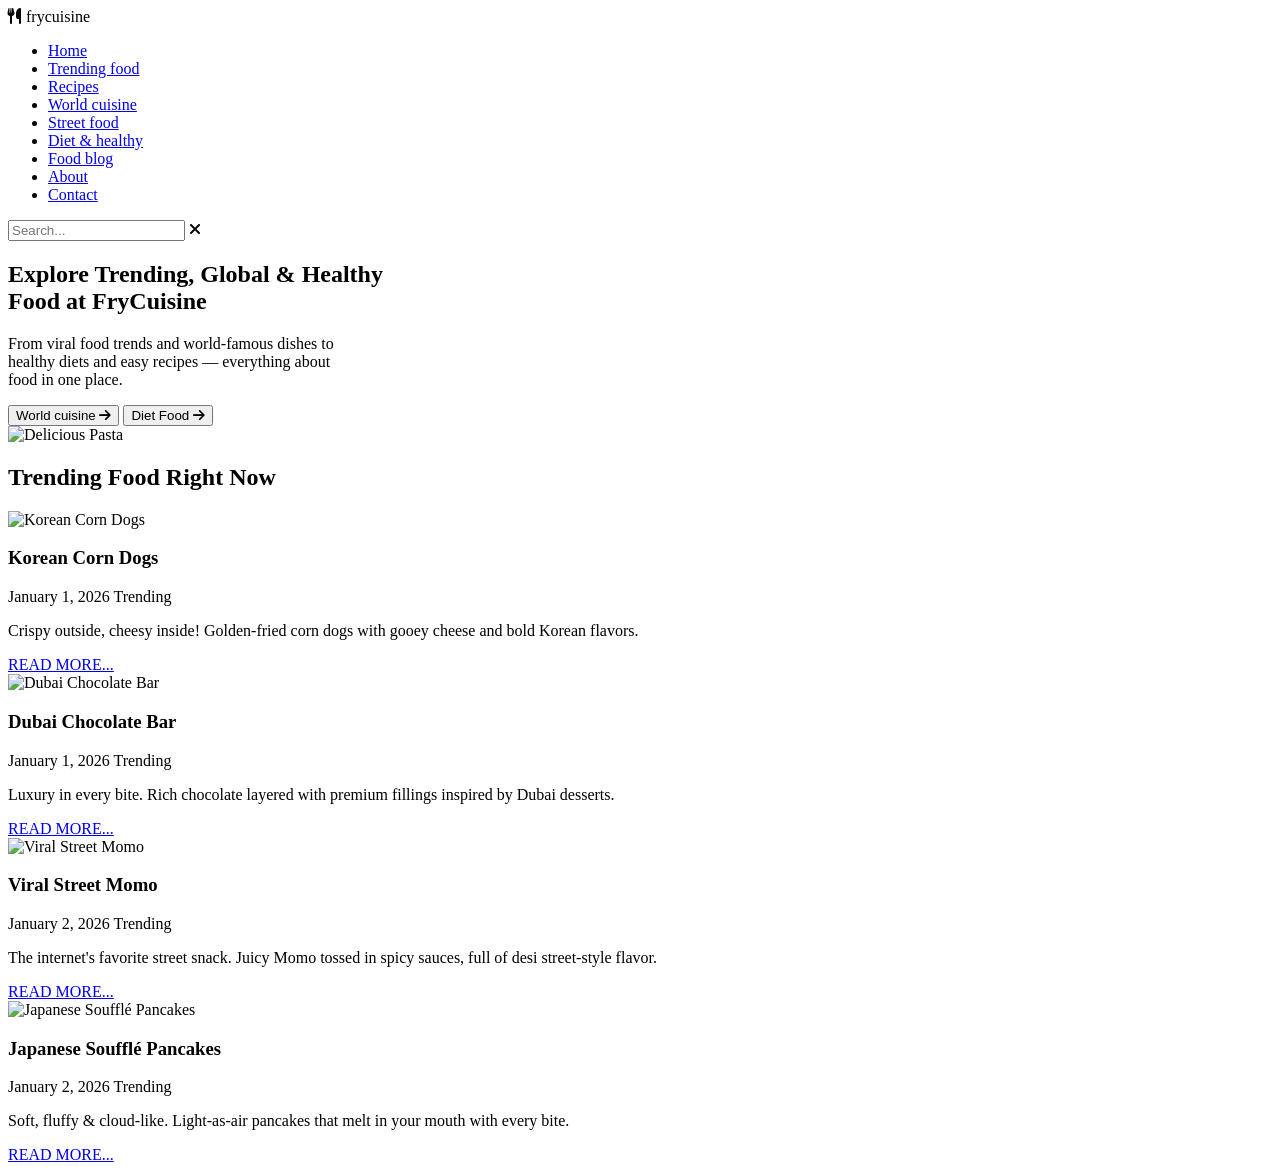
==== home.html @ de688539 "Create homepage HTML for FryCuisine" ====
<!DOCTYPE html>
<html lang="en">
<head>
    <meta charset="UTF-8">
    <meta name="viewport" content="width=device-width, initial-scale=1.0">
    <meta name="description" content="FryCuisine - Explore Trending Global & Healthy Food">
    <title>FryCuisine - Trending & Healthy Food</title>
    <link rel="stylesheet" href="home-styles.css">
    <link rel="stylesheet" href="https://cdnjs.cloudflare.com/ajax/libs/font-awesome/6.4.0/css/all.min.css">
    <link href="https://fonts.googleapis.com/css2?family=Cormorant+Garamond:wght@400;600;700&family=Lora:wght@400;600&family=Poppins:wght@300;400;500;600;700&display=swap" rel="stylesheet">
</head>
<body>
    <!-- ==================== NAVIGATION ==================== -->
    <nav class="navbar">
        <div class="navbar-container">
            <div class="logo">
                <i class="fas fa-utensils"></i>
                <span>frycuisine</span>
            </div>
            <ul class="nav-menu">
                <li><a href="#home" class="nav-link active">Home</a></li>
                <li><a href="#trending" class="nav-link">Trending food</a></li>
                <li><a href="#recipes" class="nav-link">Recipes</a></li>
                <li><a href="#world-cuisine" class="nav-link">World cuisine</a></li>
                <li><a href="#street-food" class="nav-link">Street food</a></li>
                <li><a href="#diet" class="nav-link">Diet & healthy</a></li>
                <li><a href="#blog" class="nav-link">Food blog</a></li>
                <li><a href="#about" class="nav-link">About</a></li>
                <li><a href="#contact" class="nav-link">Contact</a></li>
            </ul>
            <div class="search-bar">
                <input type="text" placeholder="Search...">
                <i class="fas fa-times"></i>
            </div>
        </div>
    </nav>

    <!-- ==================== HERO SECTION ==================== -->
    <section id="home" class="hero">
        <div class="hero-content">
            <h1>Explore Trending, Global & <span class="highlight">Healthy</span><br>Food at FryCuisine</h1>
            <p>From viral food trends and world-famous dishes to<br>healthy diets and easy recipes — everything about<br>food in one place.</p>
            <div class="hero-buttons">
                <button class="btn btn-outline">
                    <span>World cuisine</span>
                    <i class="fas fa-arrow-right"></i>
                </button>
                <button class="btn btn-outline">
                    <span>Diet Food</span>
                    <i class="fas fa-arrow-right"></i>
                </button>
            </div>
        </div>
        <div class="hero-image">
            <img src="https://images.unsplash.com/photo-1473093295203-cad00df16e50?w=600&h=500&fit=crop" alt="Delicious Pasta">
        </div>
    </section>

    <!-- ==================== TRENDING SECTION ==================== -->
    <section id="trending" class="trending">
        <h2>Trending Food Right Now</h2>
        <div class="trending-grid">
            <!-- Card 1 -->
            <div class="trending-card">
                <img src="https://images.unsplash.com/photo-1555939594-58d7cb561e1d?w=400&h=300&fit=crop" alt="Korean Corn Dogs">
                <div class="card-content">
                    <h3>Korean Corn Dogs</h3>
                    <p class="date">January 1, 2026 <span class="trending-badge">Trending</span></p>
                    <p class="description">Crispy outside, cheesy inside! Golden-fried corn dogs with gooey cheese and bold Korean flavors.</p>
                    <a href="#" class="read-more">READ MORE...</a>
                </div>
            </div>

            <!-- Card 2 -->
            <div class="trending-card">
                <img src="https://images.unsplash.com/photo-1599599810694-a5d2d8dd6baf?w=400&h=300&fit=crop" alt="Dubai Chocolate Bar">
                <div class="card-content">
                    <h3>Dubai Chocolate Bar</h3>
                    <p class="date">January 1, 2026 <span class="trending-badge">Trending</span></p>
                    <p class="description">Luxury in every bite. Rich chocolate layered with premium fillings inspired by Dubai desserts.</p>
                    <a href="#" class="read-more">READ MORE...</a>
                </div>
            </div>

            <!-- Card 3 -->
            <div class="trending-card">
                <img src="https://images.unsplash.com/photo-1546069901-ba9599a7e63c?w=400&h=300&fit=crop" alt="Viral Street Momo">
                <div class="card-content">
                    <h3>Viral Street Momo</h3>
                    <p class="date">January 2, 2026 <span class="trending-badge">Trending</span></p>
                    <p class="description">The internet's favorite street snack. Juicy Momo tossed in spicy sauces, full of desi street-style flavor.</p>
                    <a href="#" class="read-more">READ MORE...</a>
                </div>
            </div>

            <!-- Card 4 -->
            <div class="trending-card">
                <img src="https://images.unsplash.com/photo-1568901346375-23c9450c58cd?w=400&h=300&fit=crop" alt="Japanese Soufflé Pancakes">
                <div class="card-content">
                    <h3>Japanese Soufflé Pancakes</h3>
                    <p class="date">January 2, 2026 <span class="trending-badge">Trending</span></p>
                    <p class="description">Soft, fluffy & cloud-like. Light-as-air pancakes that melt in your mouth with every bite.</p>
                    <a href="#" class="read-more">READ MORE...</a>
                </div>
            </div>
        </div>
    </section>

    <!-- ==================== SCRIPTS ==================== -->
    <script src="home-script.js"></script>
</body>
</html>
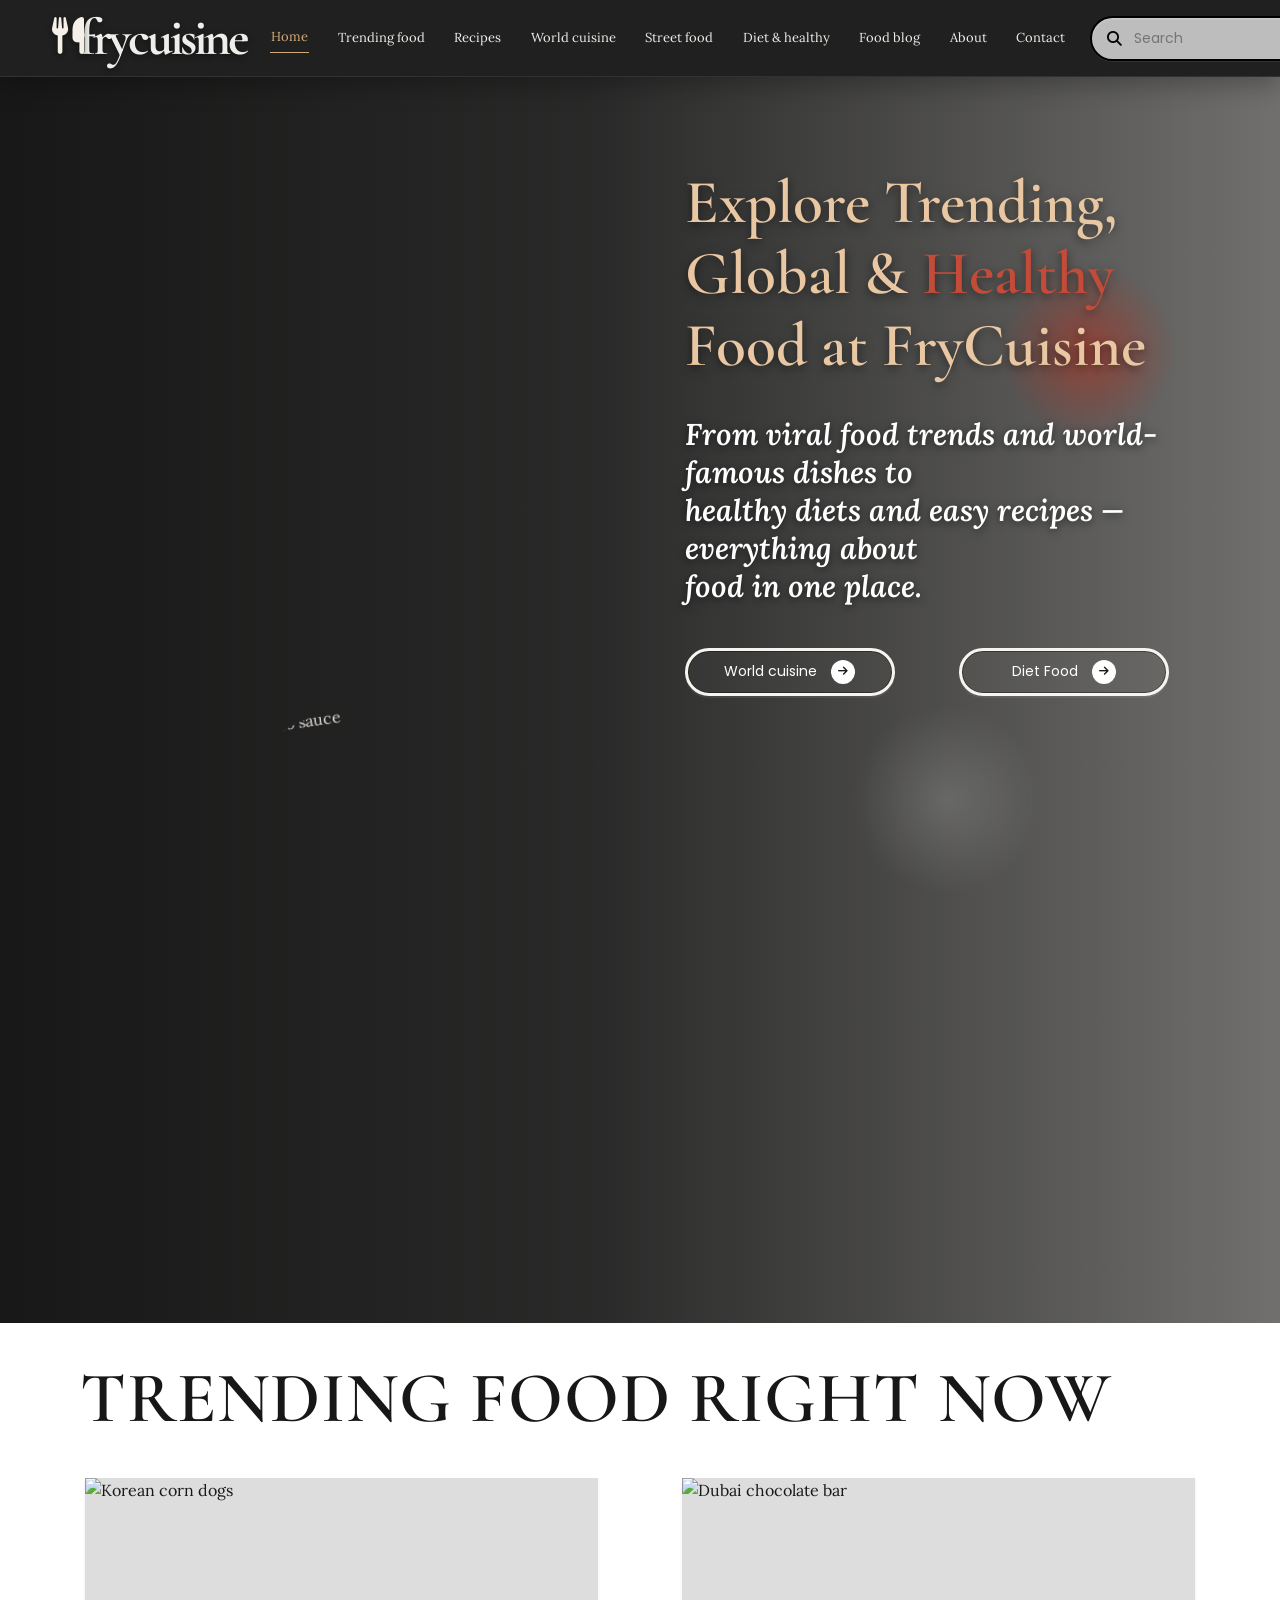
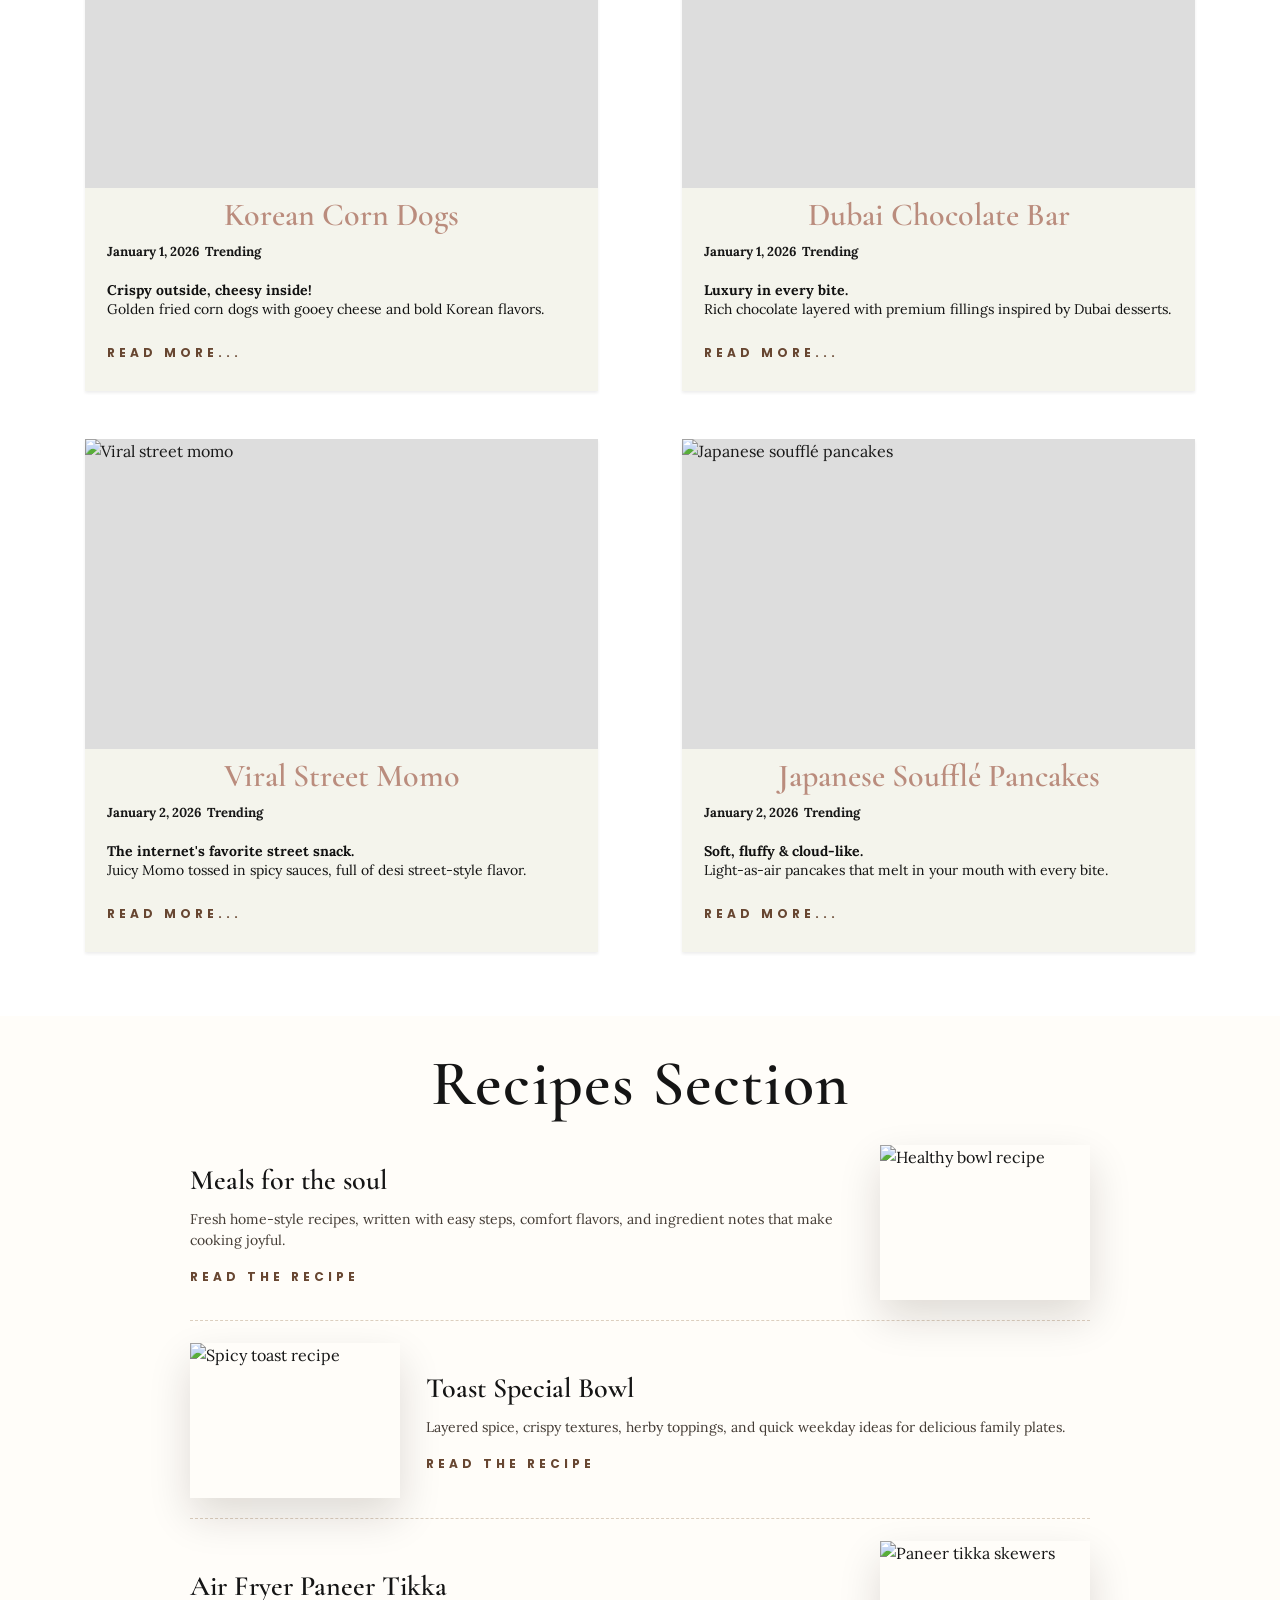
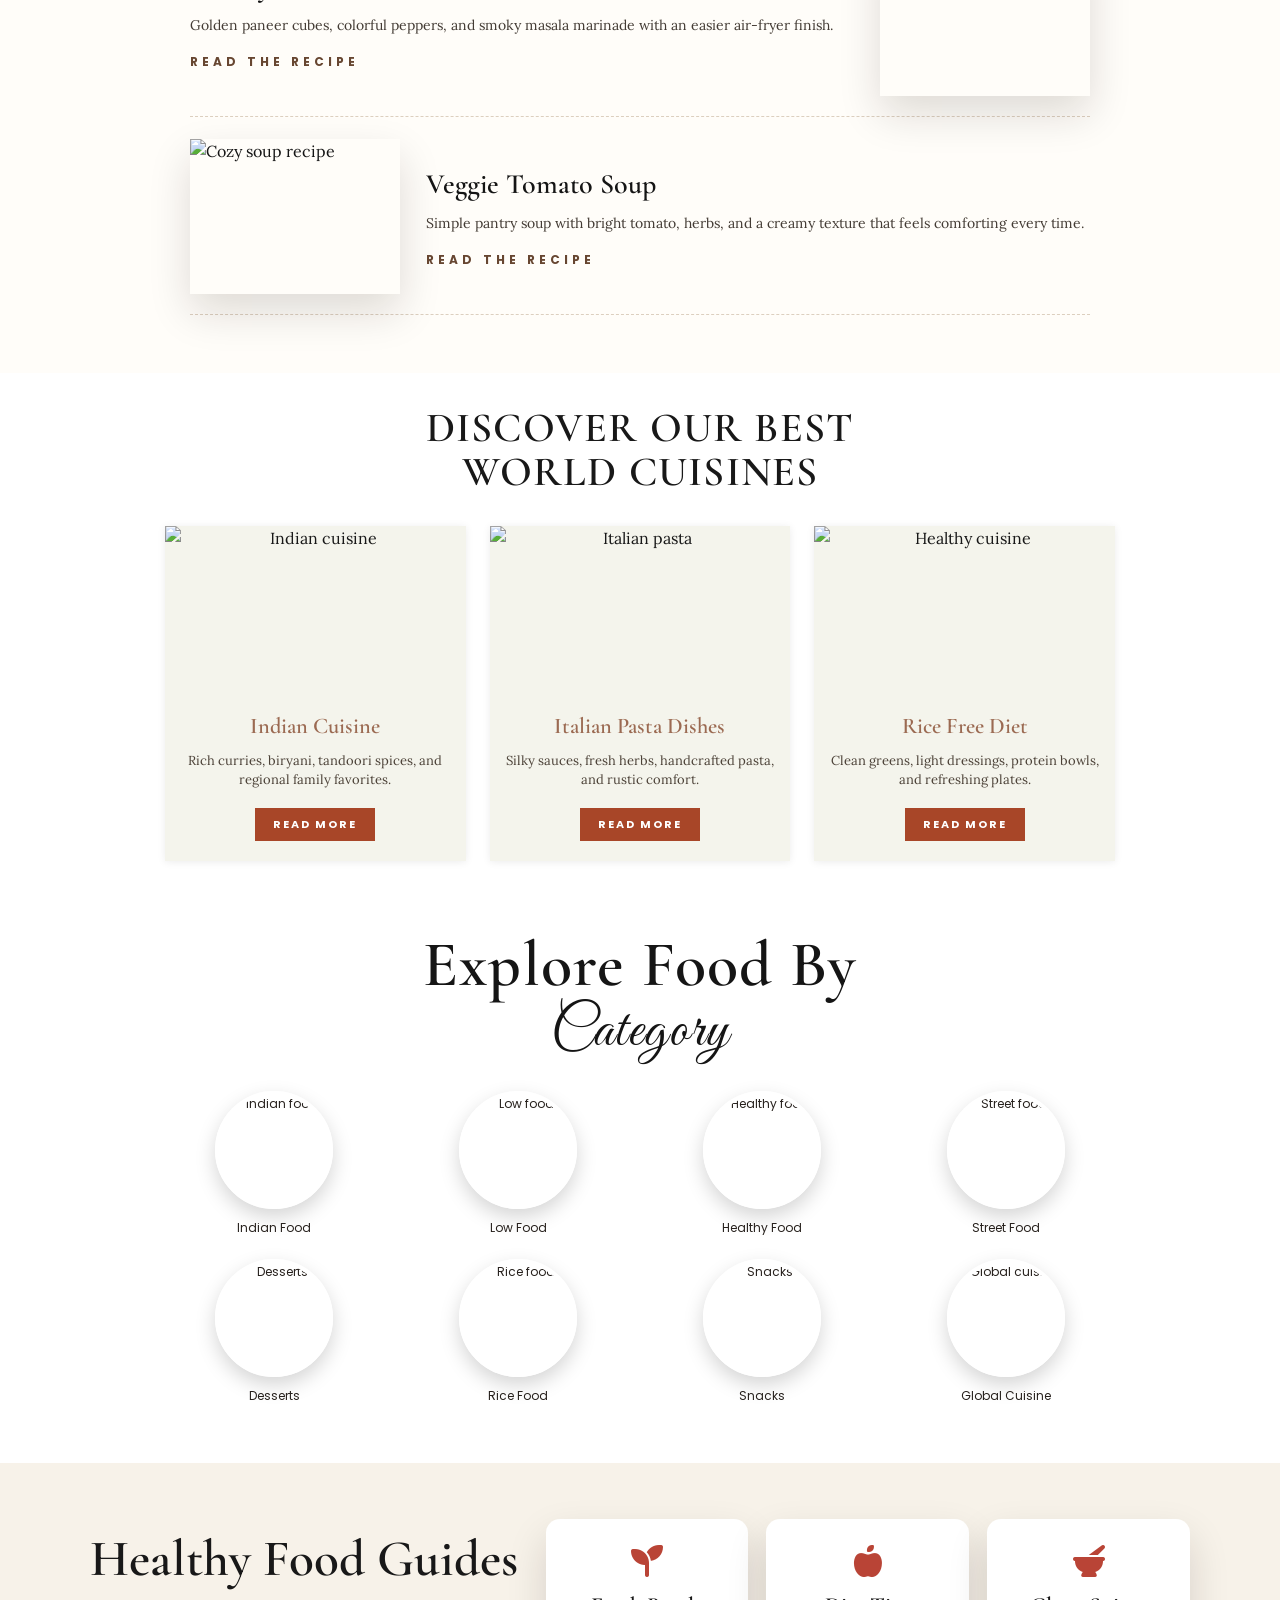
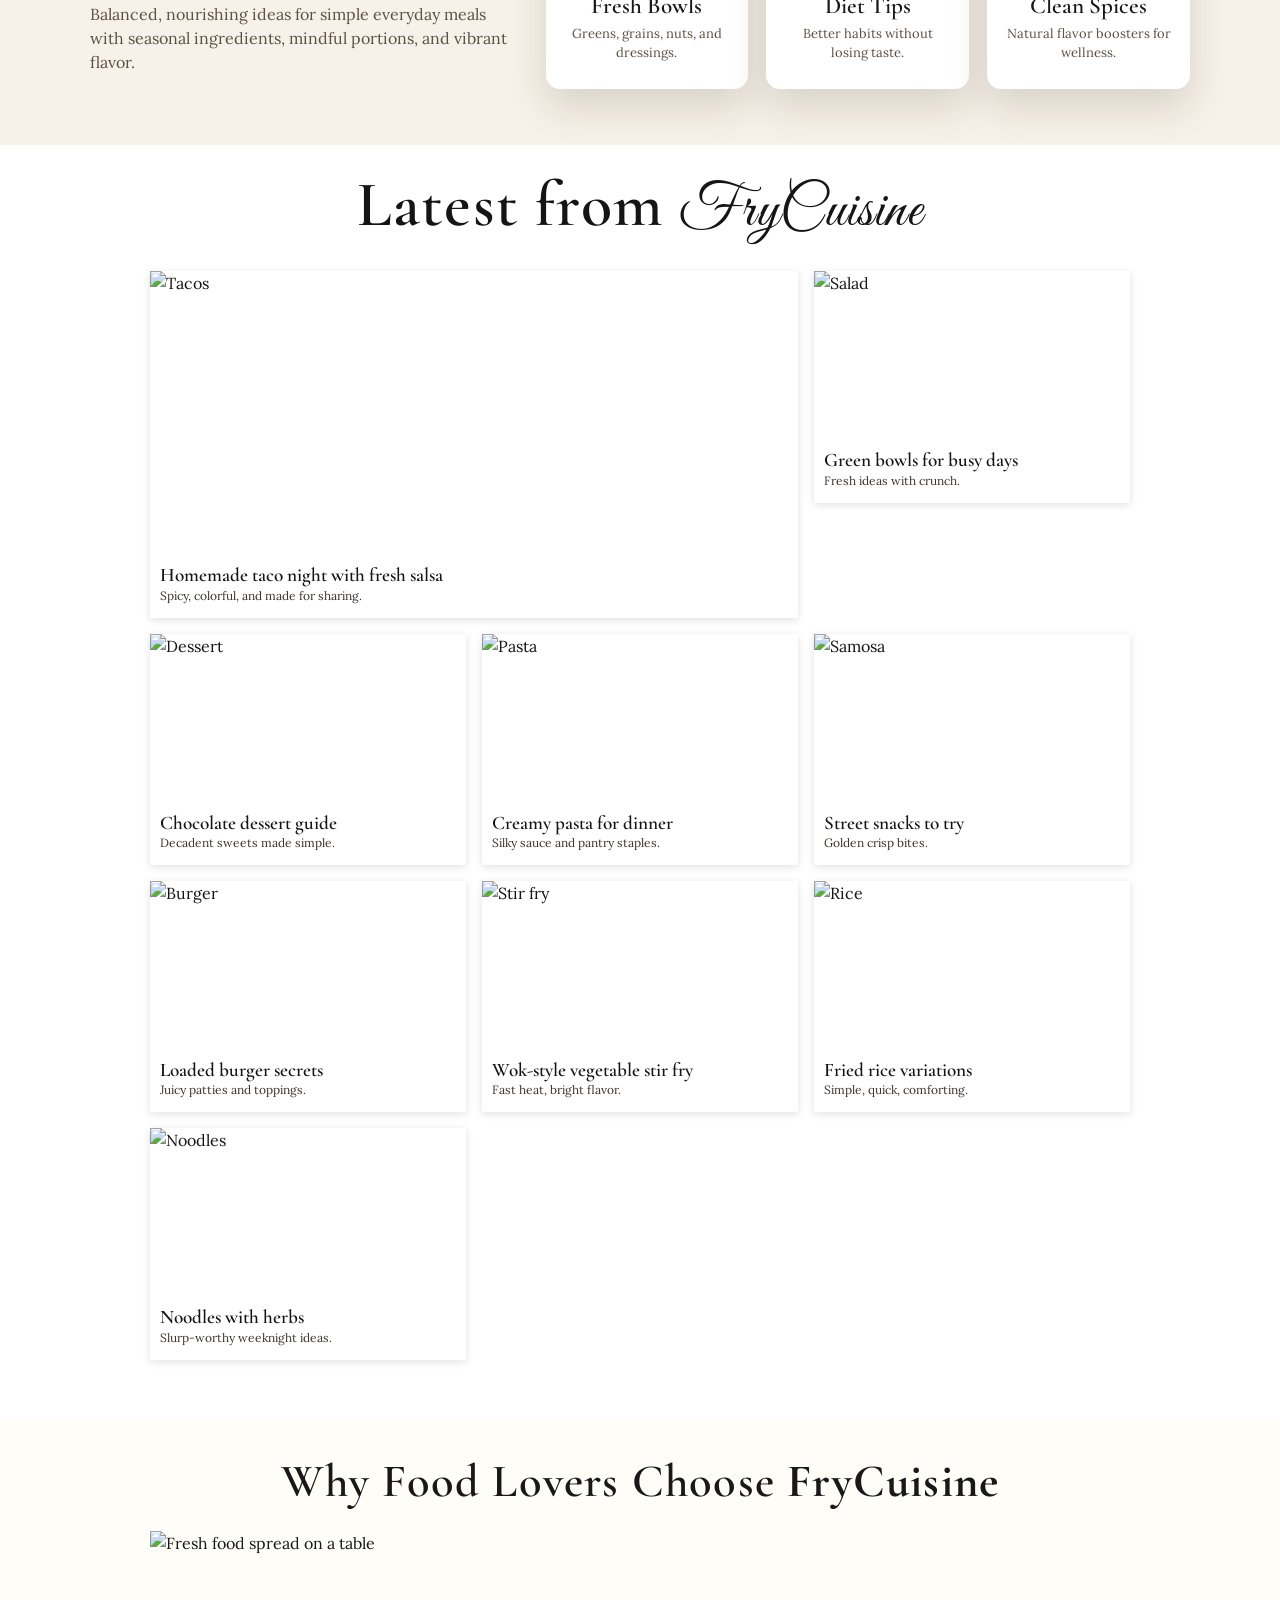
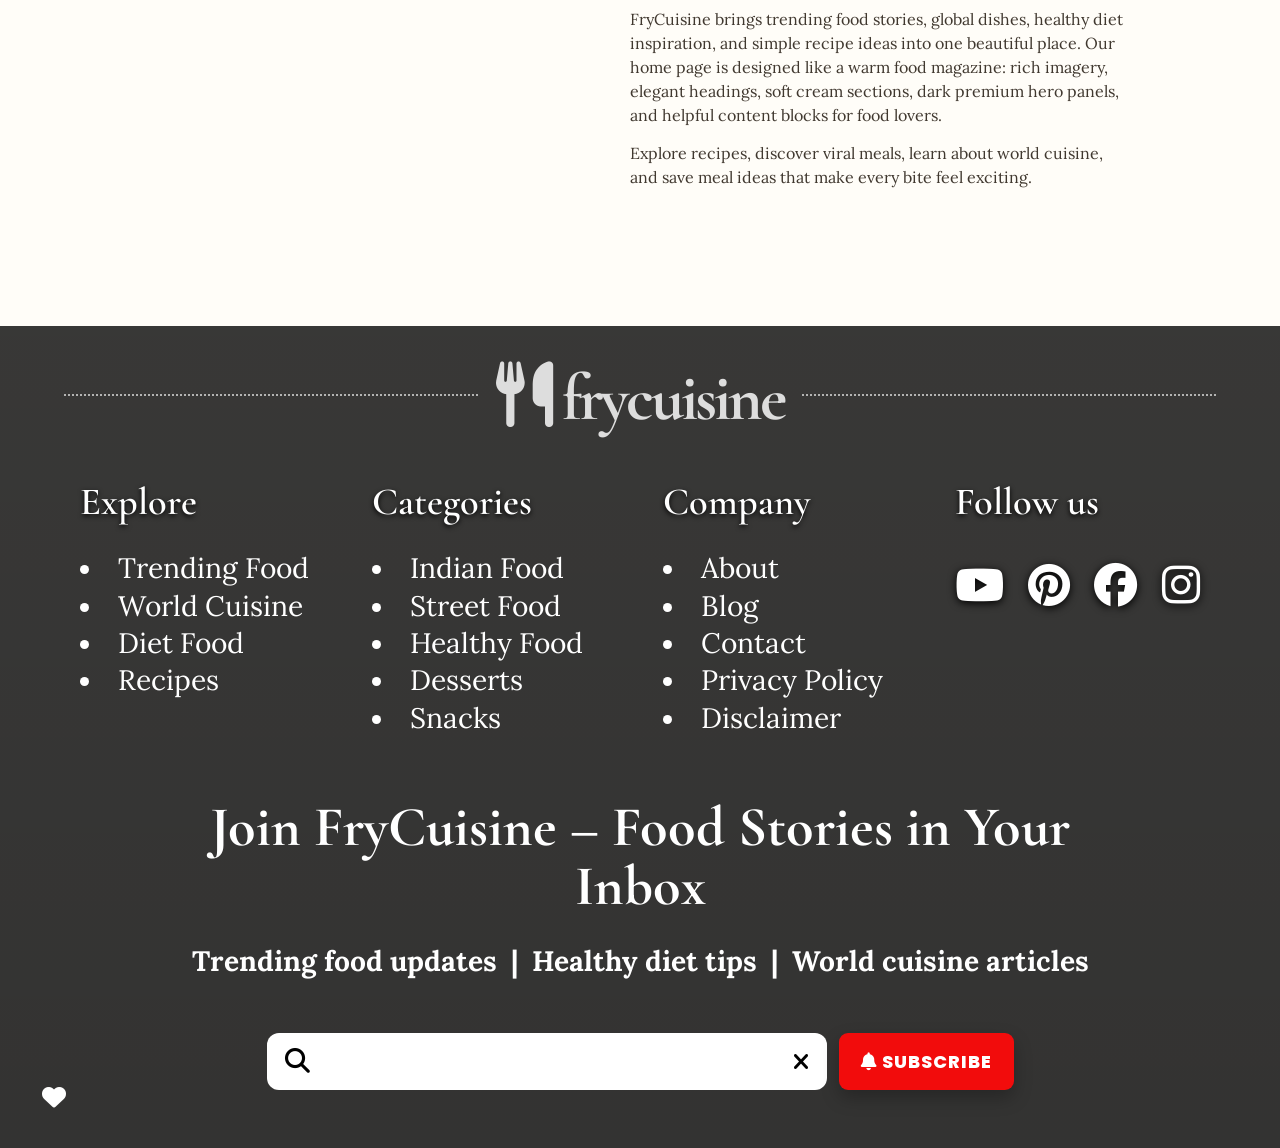
==== commit c609182c: "Add direct Windows homepage launcher" ====
--- a/home.html
+++ b/home.html
@@ -4,19 +4,25 @@
     <meta charset="UTF-8">
     <meta name="viewport" content="width=device-width, initial-scale=1.0">
     <meta name="description" content="FryCuisine - Explore Trending Global & Healthy Food">
-    <title>FryCuisine - Trending & Healthy Food</title>
+    <title>FryCuisine - Trending, Global & Healthy Food</title>
     <link rel="stylesheet" href="home-styles.css">
     <link rel="stylesheet" href="https://cdnjs.cloudflare.com/ajax/libs/font-awesome/6.4.0/css/all.min.css">
-    <link href="https://fonts.googleapis.com/css2?family=Cormorant+Garamond:wght@400;600;700&family=Lora:wght@400;600&family=Poppins:wght@300;400;500;600;700&display=swap" rel="stylesheet">
+    <link href="https://fonts.googleapis.com/css2?family=Cormorant+Garamond:wght@400;500;600;700&family=Great+Vibes&family=Lora:ital,wght@0,400;0,500;0,600;1,400;1,600&family=Poppins:wght@300;400;500;600;700;800&display=swap" rel="stylesheet">
 </head>
 <body>
-    <!-- ==================== NAVIGATION ==================== -->
-    <nav class="navbar">
+    <div id="scroll-progress" aria-hidden="true"></div>
+
+    <nav class="navbar" aria-label="Primary navigation">
         <div class="navbar-container">
-            <div class="logo">
+            <a href="#home" class="logo" aria-label="FryCuisine home">
                 <i class="fas fa-utensils"></i>
                 <span>frycuisine</span>
-            </div>
+            </a>
+
+            <button class="mobile-toggle" aria-label="Open menu" aria-expanded="false">
+                <span></span><span></span><span></span>
+            </button>
+
             <ul class="nav-menu">
                 <li><a href="#home" class="nav-link active">Home</a></li>
                 <li><a href="#trending" class="nav-link">Trending food</a></li>
@@ -28,85 +34,200 @@
                 <li><a href="#about" class="nav-link">About</a></li>
                 <li><a href="#contact" class="nav-link">Contact</a></li>
             </ul>
-            <div class="search-bar">
-                <input type="text" placeholder="Search...">
-                <i class="fas fa-times"></i>
-            </div>
+
+            <label class="search-bar" aria-label="Search FryCuisine">
+                <i class="fas fa-search"></i>
+                <input type="text" placeholder="Search" autocomplete="off">
+                <button type="button" class="search-clear" aria-label="Clear search"><i class="fas fa-times"></i></button>
+            </label>
         </div>
     </nav>
 
-    <!-- ==================== HERO SECTION ==================== -->
-    <section id="home" class="hero">
-        <div class="hero-content">
-            <h1>Explore Trending, Global & <span class="highlight">Healthy</span><br>Food at FryCuisine</h1>
-            <p>From viral food trends and world-famous dishes to<br>healthy diets and easy recipes — everything about<br>food in one place.</p>
-            <div class="hero-buttons">
-                <button class="btn btn-outline">
-                    <span>World cuisine</span>
-                    <i class="fas fa-arrow-right"></i>
-                </button>
-                <button class="btn btn-outline">
-                    <span>Diet Food</span>
-                    <i class="fas fa-arrow-right"></i>
-                </button>
-            </div>
+    <main>
+        <section id="home" class="hero section-animate">
+            <div class="hero-overlay"></div>
+            <div class="hero-content">
+                <h1>Explore Trending, Global & <span>Healthy</span><br>Food at FryCuisine</h1>
+                <p>From viral food trends and world-famous dishes to<br>healthy diets and easy recipes — everything about<br>food in one place.</p>
+                <div class="hero-buttons">
+                    <a href="#world-cuisine" class="pill-btn">World cuisine <i class="fas fa-arrow-right"></i></a>
+                    <a href="#diet" class="pill-btn">Diet Food <i class="fas fa-arrow-right"></i></a>
+                </div>
+            </div>
+            <div class="hero-dish" aria-hidden="true">
+                <img src="https://images.unsplash.com/photo-1621996346565-e3dbc646d9a9?w=820&h=640&fit=crop" alt="Spaghetti with tomato sauce">
+            </div>
+        </section>
+
+        <section id="trending" class="trending section-animate">
+            <h2>Trending Food Right Now</h2>
+            <div class="trending-grid">
+                <article class="trending-card">
+                    <div class="card-image"><img src="https://images.unsplash.com/photo-1579954115545-a95591f28bfc?w=700&h=520&fit=crop" alt="Korean corn dogs"></div>
+                    <div class="card-content">
+                        <h3>Korean Corn Dogs</h3>
+                        <p class="date">January 1, 2026&nbsp; <span>Trending</span></p>
+                        <p><strong>Crispy outside, cheesy inside!</strong><br>Golden fried corn dogs with gooey cheese and bold Korean flavors.</p>
+                        <a href="#blog">Read More...</a>
+                    </div>
+                </article>
+                <article class="trending-card">
+                    <div class="card-image"><img src="https://images.unsplash.com/photo-1606313564200-e75d5e30476c?w=700&h=520&fit=crop" alt="Dubai chocolate bar"></div>
+                    <div class="card-content">
+                        <h3>Dubai Chocolate Bar</h3>
+                        <p class="date">January 1, 2026&nbsp; <span>Trending</span></p>
+                        <p><strong>Luxury in every bite.</strong><br>Rich chocolate layered with premium fillings inspired by Dubai desserts.</p>
+                        <a href="#blog">Read More...</a>
+                    </div>
+                </article>
+                <article class="trending-card">
+                    <div class="card-image"><img src="https://images.unsplash.com/photo-1625220194771-7ebdea0b70b9?w=700&h=520&fit=crop" alt="Viral street momo"></div>
+                    <div class="card-content">
+                        <h3>Viral Street Momo</h3>
+                        <p class="date">January 2, 2026&nbsp; <span>Trending</span></p>
+                        <p><strong>The internet's favorite street snack.</strong><br>Juicy Momo tossed in spicy sauces, full of desi street-style flavor.</p>
+                        <a href="#blog">Read More...</a>
+                    </div>
+                </article>
+                <article class="trending-card">
+                    <div class="card-image"><img src="https://images.unsplash.com/photo-1567620905732-2d1ec7ab7445?w=700&h=520&fit=crop" alt="Japanese soufflé pancakes"></div>
+                    <div class="card-content">
+                        <h3>Japanese Soufflé Pancakes</h3>
+                        <p class="date">January 2, 2026&nbsp; <span>Trending</span></p>
+                        <p><strong>Soft, fluffy & cloud-like.</strong><br>Light-as-air pancakes that melt in your mouth with every bite.</p>
+                        <a href="#blog">Read More...</a>
+                    </div>
+                </article>
+            </div>
+        </section>
+
+        <section id="recipes" class="recipes paper-section section-animate">
+            <div class="section-title">
+                <h2>Recipes Section</h2>
+            </div>
+            <div class="recipe-list">
+                <article class="recipe-row">
+                    <div class="recipe-copy">
+                        <h3>Meals for the soul</h3>
+                        <p>Fresh home-style recipes, written with easy steps, comfort flavors, and ingredient notes that make cooking joyful.</p>
+                        <a class="text-link" href="#blog">Read the recipe</a>
+                    </div>
+                    <img src="https://images.unsplash.com/photo-1512621776951-a57141f2eefd?w=480&h=360&fit=crop" alt="Healthy bowl recipe">
+                </article>
+                <article class="recipe-row reverse">
+                    <img src="https://images.unsplash.com/photo-1565299624946-b28f40a0ae38?w=480&h=360&fit=crop" alt="Spicy toast recipe">
+                    <div class="recipe-copy">
+                        <h3>Toast Special Bowl</h3>
+                        <p>Layered spice, crispy textures, herby toppings, and quick weekday ideas for delicious family plates.</p>
+                        <a class="text-link" href="#blog">Read the recipe</a>
+                    </div>
+                </article>
+                <article class="recipe-row">
+                    <div class="recipe-copy">
+                        <h3>Air Fryer Paneer Tikka</h3>
+                        <p>Golden paneer cubes, colorful peppers, and smoky masala marinade with an easier air-fryer finish.</p>
+                        <a class="text-link" href="#blog">Read the recipe</a>
+                    </div>
+                    <img src="https://images.unsplash.com/photo-1599487488170-d11ec9c172f0?w=480&h=360&fit=crop" alt="Paneer tikka skewers">
+                </article>
+                <article class="recipe-row reverse">
+                    <img src="https://images.unsplash.com/photo-1547592180-85f173990554?w=480&h=360&fit=crop" alt="Cozy soup recipe">
+                    <div class="recipe-copy">
+                        <h3>Veggie Tomato Soup</h3>
+                        <p>Simple pantry soup with bright tomato, herbs, and a creamy texture that feels comforting every time.</p>
+                        <a class="text-link" href="#blog">Read the recipe</a>
+                    </div>
+                </article>
+            </div>
+        </section>
+
+        <section id="world-cuisine" class="world section-animate">
+            <div class="section-title compact">
+                <h2>Discover Our Best<br>World Cuisines</h2>
+            </div>
+            <div class="world-grid">
+                <article><img src="https://images.unsplash.com/photo-1565557623262-b51c2513a641?w=360&h=260&fit=crop" alt="Indian cuisine"><h3>Indian Cuisine</h3><p>Rich curries, biryani, tandoori spices, and regional family favorites.</p><a href="#blog">Read More</a></article>
+                <article><img src="https://images.unsplash.com/photo-1590301157890-4810ed352733?w=360&h=260&fit=crop" alt="Italian pasta"><h3>Italian Pasta Dishes</h3><p>Silky sauces, fresh herbs, handcrafted pasta, and rustic comfort.</p><a href="#blog">Read More</a></article>
+                <article><img src="https://images.unsplash.com/photo-1563379926898-05f4575a45d8?w=360&h=260&fit=crop" alt="Healthy cuisine"><h3>Rice Free Diet</h3><p>Clean greens, light dressings, protein bowls, and refreshing plates.</p><a href="#blog">Read More</a></article>
+            </div>
+        </section>
+
+        <section id="street-food" class="categories paper-section section-animate">
+            <div class="section-title">
+                <h2>Explore Food By<br><span>Category</span></h2>
+            </div>
+            <div class="category-grid">
+                <a href="#blog"><img src="https://images.unsplash.com/photo-1559847844-5315695dadae?w=240&h=240&fit=crop" alt="Indian food"><span>Indian Food</span></a>
+                <a href="#blog"><img src="https://images.unsplash.com/photo-1504674900247-0877df9cc836?w=240&h=240&fit=crop" alt="Low food"><span>Low Food</span></a>
+                <a href="#blog"><img src="https://images.unsplash.com/photo-1512621776951-a57141f2eefd?w=240&h=240&fit=crop" alt="Healthy food"><span>Healthy Food</span></a>
+                <a href="#blog"><img src="https://images.unsplash.com/photo-1555939594-58d7cb561e1d?w=240&h=240&fit=crop" alt="Street food"><span>Street Food</span></a>
+                <a href="#blog"><img src="https://images.unsplash.com/photo-1600891964599-f61ba0e24092?w=240&h=240&fit=crop" alt="Desserts"><span>Desserts</span></a>
+                <a href="#blog"><img src="https://images.unsplash.com/photo-1589302168068-964664d93dc0?w=240&h=240&fit=crop" alt="Rice food"><span>Rice Food</span></a>
+                <a href="#blog"><img src="https://images.unsplash.com/photo-1601050690597-df0568f70950?w=240&h=240&fit=crop" alt="Snacks"><span>Snacks</span></a>
+                <a href="#blog"><img src="https://images.unsplash.com/photo-1540189549336-e6e99c3679fe?w=240&h=240&fit=crop" alt="Global cuisine"><span>Global Cuisine</span></a>
+            </div>
+        </section>
+
+        <section id="diet" class="diet section-animate">
+            <div class="diet-copy">
+                <h2>Healthy Food Guides</h2>
+                <p>Balanced, nourishing ideas for simple everyday meals with seasonal ingredients, mindful portions, and vibrant flavor.</p>
+            </div>
+            <div class="diet-cards">
+                <article><i class="fas fa-seedling"></i><h3>Fresh Bowls</h3><p>Greens, grains, nuts, and dressings.</p></article>
+                <article><i class="fas fa-apple-alt"></i><h3>Diet Tips</h3><p>Better habits without losing taste.</p></article>
+                <article><i class="fas fa-mortar-pestle"></i><h3>Clean Spices</h3><p>Natural flavor boosters for wellness.</p></article>
+            </div>
+        </section>
+
+        <section id="blog" class="latest paper-section section-animate">
+            <div class="section-title">
+                <h2>Latest from <span>FryCuisine</span></h2>
+            </div>
+            <div class="masonry-grid">
+                <article class="large"><img src="https://images.unsplash.com/photo-1551504734-5ee1c4a1479b?w=620&h=420&fit=crop" alt="Tacos"><h3>Homemade taco night with fresh salsa</h3><p>Spicy, colorful, and made for sharing.</p></article>
+                <article><img src="https://images.unsplash.com/photo-1569058242253-92a9c755a0ec?w=360&h=260&fit=crop" alt="Salad"><h3>Green bowls for busy days</h3><p>Fresh ideas with crunch.</p></article>
+                <article><img src="https://images.unsplash.com/photo-1551024506-0bccd828d307?w=360&h=260&fit=crop" alt="Dessert"><h3>Chocolate dessert guide</h3><p>Decadent sweets made simple.</p></article>
+                <article><img src="https://images.unsplash.com/photo-1529042410759-befb1204b468?w=360&h=260&fit=crop" alt="Pasta"><h3>Creamy pasta for dinner</h3><p>Silky sauce and pantry staples.</p></article>
+                <article><img src="https://images.unsplash.com/photo-1604908176997-125f25cc6f3d?w=360&h=260&fit=crop" alt="Samosa"><h3>Street snacks to try</h3><p>Golden crisp bites.</p></article>
+                <article><img src="https://images.unsplash.com/photo-1568901346375-23c9450c58cd?w=360&h=260&fit=crop" alt="Burger"><h3>Loaded burger secrets</h3><p>Juicy patties and toppings.</p></article>
+                <article><img src="https://images.unsplash.com/photo-1563379926898-05f4575a45d8?w=360&h=260&fit=crop" alt="Stir fry"><h3>Wok-style vegetable stir fry</h3><p>Fast heat, bright flavor.</p></article>
+                <article><img src="https://images.unsplash.com/photo-1603133872878-684f208fb84b?w=360&h=260&fit=crop" alt="Rice"><h3>Fried rice variations</h3><p>Simple, quick, comforting.</p></article>
+                <article><img src="https://images.unsplash.com/photo-1572449043416-55f4685c9bb7?w=360&h=260&fit=crop" alt="Noodles"><h3>Noodles with herbs</h3><p>Slurp-worthy weeknight ideas.</p></article>
+            </div>
+        </section>
+
+        <section id="about" class="why section-animate">
+            <h2>Why Food Lovers Choose <span>FryCuisine</span></h2>
+            <div class="why-content">
+                <img src="https://images.unsplash.com/photo-1543353071-10c8ba85a904?w=700&h=520&fit=crop" alt="Fresh food spread on a table">
+                <div class="why-text">
+                    <p>FryCuisine brings trending food stories, global dishes, healthy diet inspiration, and simple recipe ideas into one beautiful place. Our home page is designed like a warm food magazine: rich imagery, elegant headings, soft cream sections, dark premium hero panels, and helpful content blocks for food lovers.</p>
+                    <p>Explore recipes, discover viral meals, learn about world cuisine, and save meal ideas that make every bite feel exciting.</p>
+                </div>
+            </div>
+        </section>
+    </main>
+
+    <footer id="contact" class="footer section-animate">
+        <div class="footer-brand"><span></span><a href="#home"><i class="fas fa-utensils"></i> frycuisine</a><span></span></div>
+        <div class="footer-container">
+            <div class="footer-section"><h3>Explore</h3><ul><li><a href="#trending">Trending Food</a></li><li><a href="#world-cuisine">World Cuisine</a></li><li><a href="#diet">Diet Food</a></li><li><a href="#recipes">Recipes</a></li></ul></div>
+            <div class="footer-section"><h3>Categories</h3><ul><li><a href="#street-food">Indian Food</a></li><li><a href="#street-food">Street Food</a></li><li><a href="#diet">Healthy Food</a></li><li><a href="#blog">Desserts</a></li><li><a href="#blog">Snacks</a></li></ul></div>
+            <div class="footer-section"><h3>Company</h3><ul><li><a href="#about">About</a></li><li><a href="#blog">Blog</a></li><li><a href="#contact">Contact</a></li><li><a href="#contact">Privacy Policy</a></li><li><a href="#contact">Disclaimer</a></li></ul></div>
+            <div class="footer-section follow-section"><h3>Follow us</h3><div class="social-icons"><a href="#" aria-label="YouTube"><i class="fab fa-youtube"></i></a><a href="#" aria-label="Pinterest"><i class="fab fa-pinterest"></i></a><a href="#" aria-label="Facebook"><i class="fab fa-facebook"></i></a><a href="#" aria-label="Instagram"><i class="fab fa-instagram"></i></a></div></div>
         </div>
-        <div class="hero-image">
-            <img src="https://images.unsplash.com/photo-1473093295203-cad00df16e50?w=600&h=500&fit=crop" alt="Delicious Pasta">
+        <div class="newsletter-section">
+            <h2>Join FryCuisine – Food Stories in Your Inbox</h2>
+            <p>Trending food updates&nbsp; | &nbsp;Healthy diet tips&nbsp; | &nbsp;World cuisine articles</p>
+            <form class="newsletter-form">
+                <label><i class="fas fa-search"></i><input type="email" placeholder="" aria-label="Email address"><button type="reset" aria-label="Clear email"><i class="fas fa-times"></i></button></label>
+                <button type="submit" class="subscribe"><i class="fas fa-bell"></i> Subscribe</button>
+            </form>
         </div>
-    </section>
-
-    <!-- ==================== TRENDING SECTION ==================== -->
-    <section id="trending" class="trending">
-        <h2>Trending Food Right Now</h2>
-        <div class="trending-grid">
-            <!-- Card 1 -->
-            <div class="trending-card">
-                <img src="https://images.unsplash.com/photo-1555939594-58d7cb561e1d?w=400&h=300&fit=crop" alt="Korean Corn Dogs">
-                <div class="card-content">
-                    <h3>Korean Corn Dogs</h3>
-                    <p class="date">January 1, 2026 <span class="trending-badge">Trending</span></p>
-                    <p class="description">Crispy outside, cheesy inside! Golden-fried corn dogs with gooey cheese and bold Korean flavors.</p>
-                    <a href="#" class="read-more">READ MORE...</a>
-                </div>
-            </div>
-
-            <!-- Card 2 -->
-            <div class="trending-card">
-                <img src="https://images.unsplash.com/photo-1599599810694-a5d2d8dd6baf?w=400&h=300&fit=crop" alt="Dubai Chocolate Bar">
-                <div class="card-content">
-                    <h3>Dubai Chocolate Bar</h3>
-                    <p class="date">January 1, 2026 <span class="trending-badge">Trending</span></p>
-                    <p class="description">Luxury in every bite. Rich chocolate layered with premium fillings inspired by Dubai desserts.</p>
-                    <a href="#" class="read-more">READ MORE...</a>
-                </div>
-            </div>
-
-            <!-- Card 3 -->
-            <div class="trending-card">
-                <img src="https://images.unsplash.com/photo-1546069901-ba9599a7e63c?w=400&h=300&fit=crop" alt="Viral Street Momo">
-                <div class="card-content">
-                    <h3>Viral Street Momo</h3>
-                    <p class="date">January 2, 2026 <span class="trending-badge">Trending</span></p>
-                    <p class="description">The internet's favorite street snack. Juicy Momo tossed in spicy sauces, full of desi street-style flavor.</p>
-                    <a href="#" class="read-more">READ MORE...</a>
-                </div>
-            </div>
-
-            <!-- Card 4 -->
-            <div class="trending-card">
-                <img src="https://images.unsplash.com/photo-1568901346375-23c9450c58cd?w=400&h=300&fit=crop" alt="Japanese Soufflé Pancakes">
-                <div class="card-content">
-                    <h3>Japanese Soufflé Pancakes</h3>
-                    <p class="date">January 2, 2026 <span class="trending-badge">Trending</span></p>
-                    <p class="description">Soft, fluffy & cloud-like. Light-as-air pancakes that melt in your mouth with every bite.</p>
-                    <a href="#" class="read-more">READ MORE...</a>
-                </div>
-            </div>
-        </div>
-    </section>
-
-    <!-- ==================== SCRIPTS ==================== -->
+        <button class="love-button" aria-label="Back to top"><i class="fas fa-heart"></i></button>
+    </footer>
+
     <script src="home-script.js"></script>
 </body>
 </html>
--- a/home-styles.css
+++ b/home-styles.css
@@ -0,0 +1,422 @@
+/* ==================== FRYCUISINE HOME PAGE ==================== */
+:root {
+    --ink: #181818;
+    --paper: #fffdf8;
+    --cream: #f4f4ec;
+    --gold: #d7b07c;
+    --red: #b94436;
+    --muted: #70675f;
+    --dark: #1f1f1f;
+    --line: rgba(255,255,255,.65);
+    --shadow: 0 18px 40px rgba(25, 15, 10, .14);
+}
+
+* { margin: 0; padding: 0; box-sizing: border-box; }
+html { scroll-behavior: smooth; }
+body {
+    min-width: 320px;
+    color: var(--ink);
+    background: var(--paper);
+    font-family: 'Lora', Georgia, serif;
+    line-height: 1.5;
+    overflow-x: hidden;
+}
+body.menu-open { overflow: hidden; }
+img { max-width: 100%; display: block; }
+a { color: inherit; text-decoration: none; }
+ul { list-style-position: inside; }
+
+#scroll-progress {
+    position: fixed;
+    inset: 0 auto auto 0;
+    width: 0;
+    height: 4px;
+    z-index: 3000;
+    background: linear-gradient(90deg, var(--red), #f5c842, var(--gold));
+    box-shadow: 0 0 10px rgba(185, 68, 54, .65);
+}
+
+/* ==================== NAVIGATION ==================== */
+.navbar {
+    position: sticky;
+    top: 0;
+    z-index: 1000;
+    background: #202020;
+    border-bottom: 1px solid rgba(255,255,255,.08);
+    box-shadow: 0 8px 26px rgba(0,0,0,.28);
+}
+.navbar-container {
+    max-width: 1220px;
+    min-height: 76px;
+    margin: 0 auto;
+    padding: 0 22px;
+    display: grid;
+    grid-template-columns: auto 1fr auto;
+    gap: 24px;
+    align-items: center;
+}
+.logo {
+    display: inline-flex;
+    align-items: center;
+    color: #eeeeea;
+    font-family: 'Cormorant Garamond', serif;
+    font-size: clamp(2rem, 4vw, 3.45rem);
+    font-weight: 700;
+    letter-spacing: -3px;
+    line-height: .8;
+    text-transform: lowercase;
+    text-shadow: 0 2px 6px rgba(0,0,0,.45);
+}
+.logo i { margin-right: -1px; font-size: .72em; color: #f5f0e8; transform: translateY(-3px); }
+.nav-menu {
+    display: flex;
+    justify-content: center;
+    align-items: center;
+    gap: clamp(15px, 2.15vw, 34px);
+    list-style: none;
+    color: #f7f3ee;
+    font-size: 13px;
+    font-family: 'Lora', serif;
+    white-space: nowrap;
+}
+.nav-link {
+    position: relative;
+    display: inline-block;
+    padding: 8px 1px;
+    opacity: .96;
+    transition: color .25s ease, transform .25s ease;
+}
+.nav-link::after {
+    content: "";
+    position: absolute;
+    left: 0;
+    right: 0;
+    bottom: 2px;
+    height: 1px;
+    transform: scaleX(0);
+    transform-origin: center;
+    background: var(--gold);
+    transition: transform .25s ease;
+}
+.nav-link:hover, .nav-link.active { color: var(--gold); transform: translateY(-1px); }
+.nav-link:hover::after, .nav-link.active::after { transform: scaleX(1); }
+.search-bar {
+    width: clamp(210px, 28vw, 470px);
+    height: 45px;
+    display: flex;
+    align-items: center;
+    gap: 12px;
+    padding: 0 15px;
+    background: #bdbdbd;
+    border: 2px solid #000;
+    border-radius: 999px;
+    box-shadow: inset 0 1px 2px rgba(255,255,255,.35), 0 1px 0 rgba(255,255,255,.08);
+}
+.search-bar i { color: #050505; font-size: 15px; }
+.search-bar input {
+    width: 100%;
+    border: 0;
+    outline: 0;
+    background: transparent;
+    color: #000;
+    font-family: 'Poppins', sans-serif;
+    font-size: 14px;
+}
+.search-clear, .newsletter-form button[type="reset"] {
+    border: 0;
+    background: transparent;
+    cursor: pointer;
+}
+.mobile-toggle {
+    display: none;
+    width: 38px;
+    height: 32px;
+    border: 0;
+    background: transparent;
+    flex-direction: column;
+    justify-content: center;
+    gap: 5px;
+    cursor: pointer;
+}
+.mobile-toggle span { display: block; height: 3px; border-radius: 2px; background: #eee; transition: .25s ease; }
+.mobile-toggle[aria-expanded="true"] span:nth-child(1) { transform: translateY(8px) rotate(45deg); }
+.mobile-toggle[aria-expanded="true"] span:nth-child(2) { opacity: 0; }
+.mobile-toggle[aria-expanded="true"] span:nth-child(3) { transform: translateY(-8px) rotate(-45deg); }
+
+/* ==================== SHARED TYPOGRAPHY ==================== */
+section { position: relative; }
+.section-title { text-align: center; margin-bottom: 32px; }
+h1, h2, h3 { font-family: 'Cormorant Garamond', Georgia, serif; font-weight: 600; }
+.section-title h2, .trending h2, .why h2 {
+    font-size: clamp(2.15rem, 5vw, 4.2rem);
+    line-height: .93;
+    letter-spacing: 1.2px;
+    text-transform: none;
+}
+.section-title span, .latest .section-title span { font-family: 'Great Vibes', cursive; font-size: .9em; font-weight: 400; text-transform: none; }
+.compact h2 { font-size: clamp(1.75rem, 4vw, 2.6rem); text-transform: uppercase; line-height: 1.05; }
+.section-animate { opacity: 0; transform: translateY(40px); transition: opacity .75s ease, transform .75s ease; }
+.section-animate.visible { opacity: 1; transform: translateY(0); }
+
+/* ==================== HERO ==================== */
+.hero {
+    min-height: 535px;
+    padding: clamp(52px, 7vw, 92px) clamp(28px, 6vw, 58px);
+    display: grid;
+    grid-template-columns: minmax(360px, .98fr) minmax(340px, .84fr);
+    align-items: center;
+    overflow: hidden;
+    background:
+        linear-gradient(90deg, rgba(19,19,19,.98) 0%, rgba(25,25,25,.93) 46%, rgba(25,25,25,.62) 100%),
+        url('https://images.unsplash.com/photo-1556911220-bff31c812dba?w=1600&h=720&fit=crop') center/cover;
+    color: #f9f4ee;
+}
+.hero::before {
+    content: "";
+    position: absolute;
+    inset: 0;
+    background: radial-gradient(circle at 85% 22%, rgba(184,46,28,.75), transparent 6%), radial-gradient(circle at 74% 58%, rgba(255,255,255,.2), transparent 8%);
+    opacity: .75;
+    pointer-events: none;
+}
+.hero-content { position: relative; z-index: 2; max-width: 760px; animation: fadeLeft .8s ease both; }
+.hero h1 {
+    font-size: clamp(2.55rem, 4.8vw, 4.7rem);
+    line-height: 1.17;
+    color: #e9c7a3;
+    text-shadow: 0 3px 10px rgba(0,0,0,.5);
+}
+.hero h1 span { color: #c54b39; }
+.hero p {
+    margin: 34px 0 42px;
+    color: #fff;
+    font-size: clamp(1.2rem, 2.35vw, 2.15rem);
+    line-height: 1.26;
+    font-style: italic;
+    font-weight: 600;
+    text-shadow: 0 2px 9px rgba(0,0,0,.58);
+}
+.hero-buttons { display: flex; gap: clamp(26px, 5vw, 68px); flex-wrap: wrap; }
+.pill-btn {
+    min-width: 210px;
+    min-height: 42px;
+    display: inline-flex;
+    align-items: center;
+    justify-content: center;
+    gap: 14px;
+    padding: 9px 24px;
+    border: 3px solid #f7f4ef;
+    border-radius: 999px;
+    color: #fff;
+    font-family: 'Poppins', sans-serif;
+    font-size: 14px;
+    background: rgba(255,255,255,.02);
+    box-shadow: 0 2px 0 rgba(255,255,255,.08), inset 0 0 0 1px rgba(0,0,0,.35);
+    transition: transform .25s ease, background .25s ease, color .25s ease;
+}
+.pill-btn i { width: 24px; height: 24px; display: grid; place-items: center; border-radius: 50%; background: #fff; color: #1a1a1a; font-size: 11px; }
+.pill-btn:hover { transform: translateY(-3px); background: #fff; color: #111; }
+.hero-dish { position: relative; z-index: 1; justify-self: end; animation: floatDish 5s ease-in-out infinite; }
+.hero-dish img {
+    width: min(550px, 42vw);
+    aspect-ratio: 1 / 1;
+    object-fit: cover;
+    border-radius: 50%;
+    filter: brightness(.9) saturate(1.08) drop-shadow(0 25px 35px rgba(0,0,0,.55));
+    transform: rotate(-8deg);
+}
+
+/* ==================== TRENDING ==================== */
+.trending { padding: 42px 5.4vw 64px; background: #fff; }
+.trending h2 {
+    margin: 0 auto 44px;
+    max-width: 1120px;
+    text-align: left;
+    color: #171717;
+    font-size: clamp(2.3rem, 5.6vw, 4.6rem);
+    line-height: .96;
+    letter-spacing: 1px;
+    text-transform: uppercase;
+}
+.trending-grid {
+    max-width: 1110px;
+    margin: 0 auto;
+    display: grid;
+    grid-template-columns: repeat(2, minmax(280px, 1fr));
+    gap: 48px 84px;
+}
+.trending-card {
+    background: var(--cream);
+    box-shadow: 0 2px 3px rgba(0,0,0,.07);
+    transform-origin: center;
+    transition: transform .35s ease, box-shadow .35s ease;
+}
+.trending-card:hover { transform: translateY(-9px); box-shadow: var(--shadow); }
+.card-image { height: 310px; overflow: hidden; background: #ddd; }
+.card-image img { width: 100%; height: 100%; object-fit: cover; transition: transform .6s ease; }
+.trending-card:hover img { transform: scale(1.07); }
+.card-content { padding: 10px 22px 28px; }
+.card-content h3 { color: #ba8c7d; text-align: center; font-size: 2rem; line-height: 1.05; margin-bottom: 12px; }
+.card-content .date { font-size: 13px; color: #171717; font-weight: 700; }
+.card-content p { margin-bottom: 20px; color: #111; font-size: 14px; line-height: 1.35; }
+.card-content a, .text-link { color: #674631; font-family: 'Poppins', sans-serif; font-weight: 700; font-size: 12px; letter-spacing: 4px; text-transform: uppercase; }
+.card-content a:hover, .text-link:hover { color: var(--red); }
+
+/* ==================== CONTENT SECTIONS ==================== */
+.paper-section { background: #fff; color: #151515; padding: 38px clamp(18px, 4.8vw, 70px) 58px; }
+.recipes { background: #fffdf9; }
+.recipe-list { max-width: 900px; margin: 0 auto; display: grid; gap: 22px; }
+.recipe-row {
+    display: grid;
+    grid-template-columns: 1fr 210px;
+    align-items: center;
+    gap: 26px;
+    min-height: 155px;
+    border-bottom: 1px dashed #dccfbf;
+    padding-bottom: 20px;
+}
+.recipe-row.reverse { grid-template-columns: 210px 1fr; }
+.recipe-row img { width: 210px; height: 155px; object-fit: cover; box-shadow: var(--shadow); }
+.recipe-copy h3 { font-size: 1.75rem; margin-bottom: 8px; }
+.recipe-copy p { color: #433b34; font-size: 14px; margin-bottom: 12px; }
+
+.world { background: #fff; padding: 34px 5vw 52px; }
+.world-grid { max-width: 950px; margin: 0 auto; display: grid; grid-template-columns: repeat(3, 1fr); gap: 24px; }
+.world-grid article { background: var(--cream); padding-bottom: 20px; text-align: center; box-shadow: 0 1px 8px rgba(0,0,0,.08); transition: transform .3s ease; }
+.world-grid article:hover { transform: translateY(-7px); }
+.world-grid img { width: 100%; height: 170px; object-fit: cover; }
+.world-grid h3 { color: #9b6a52; font-size: 1.4rem; margin: 13px 8px 8px; }
+.world-grid p { padding: 0 16px; color: #4c4238; font-size: 13px; }
+.world-grid a { display: inline-block; margin-top: 18px; padding: 8px 18px; color: #fff; background: #a84628; font: 700 11px 'Poppins'; letter-spacing: 2px; text-transform: uppercase; }
+
+.categories { padding-top: 22px; }
+.category-grid { max-width: 940px; margin: 0 auto; display: grid; grid-template-columns: repeat(4, 1fr); gap: 22px 36px; }
+.category-grid a { text-align: center; font-family: 'Poppins', sans-serif; font-size: 12px; color: #27211d; transition: transform .28s ease; }
+.category-grid a:hover { transform: translateY(-7px); }
+.category-grid img { width: 118px; height: 118px; margin: 0 auto 10px; border-radius: 50%; object-fit: cover; box-shadow: 0 8px 20px rgba(0,0,0,.17); border: 4px solid #fff; }
+
+.diet { display: grid; grid-template-columns: .8fr 1.2fr; gap: 26px; align-items: center; padding: 56px 7vw; background: #f7f2e9; }
+.diet h2 { font-size: clamp(2rem, 4vw, 3.4rem); line-height: 1; margin-bottom: 16px; }
+.diet p { color: #5d5145; }
+.diet-cards { display: grid; grid-template-columns: repeat(3, 1fr); gap: 18px; }
+.diet-cards article { padding: 26px 18px; background: #fff; text-align: center; box-shadow: var(--shadow); border-radius: 14px; transition: transform .3s ease; }
+.diet-cards article:hover { transform: translateY(-7px); }
+.diet-cards i { color: var(--red); font-size: 2rem; margin-bottom: 12px; }
+.diet-cards h3 { font-size: 1.45rem; }
+.diet-cards p { font-size: 13px; }
+
+.latest { padding-top: 30px; }
+.masonry-grid { max-width: 980px; margin: 0 auto; display: grid; grid-template-columns: repeat(3, 1fr); gap: 16px; align-items: start; }
+.masonry-grid article { background: #fff; box-shadow: 0 2px 8px rgba(0,0,0,.12); overflow: hidden; transition: transform .3s ease, box-shadow .3s ease; }
+.masonry-grid article:hover { transform: translateY(-6px); box-shadow: var(--shadow); }
+.masonry-grid .large { grid-column: span 2; }
+.masonry-grid img { width: 100%; height: 170px; object-fit: cover; }
+.masonry-grid .large img { height: 285px; }
+.masonry-grid h3 { padding: 9px 10px 2px; font-size: 1.2rem; line-height: 1.05; }
+.masonry-grid p { padding: 0 10px 14px; color: #3c352e; font-size: 12px; line-height: 1.35; }
+
+.why { padding: 42px 5vw 60px; background: #fffdf8; }
+.why h2 { text-align: center; margin-bottom: 28px; font-size: clamp(1.9rem, 4.2vw, 2.9rem); }
+.why h2 span { font-family: 'Cormorant Garamond', serif; font-weight: 700; }
+.why-content { max-width: 980px; margin: 0 auto; display: grid; grid-template-columns: .95fr 1.05fr; gap: 28px; align-items: center; }
+.why-content img { width: 100%; height: 335px; object-fit: cover; }
+.why-text { color: #40382f; font-size: 16px; }
+.why-text p + p { margin-top: 14px; }
+
+/* ==================== FOOTER ==================== */
+.footer {
+    position: relative;
+    overflow: hidden;
+    color: #fff;
+    padding: 36px 5vw 58px;
+    background:
+        linear-gradient(rgba(0,0,0,.78), rgba(0,0,0,.8)),
+        url('https://images.unsplash.com/photo-1495195134817-aeb325a55b65?w=1600&h=900&fit=crop') center/cover;
+}
+.footer-brand { display: grid; grid-template-columns: 1fr auto 1fr; gap: 18px; align-items: center; margin-bottom: 46px; }
+.footer-brand span { border-top: 2px dotted rgba(255,255,255,.62); }
+.footer-brand a { font: 700 clamp(2.3rem, 5.6vw, 4.1rem)/.8 'Cormorant Garamond'; letter-spacing: -3px; color: #ddd; }
+.footer-container { max-width: 1120px; margin: 0 auto; display: grid; grid-template-columns: repeat(4, 1fr); gap: 58px; }
+.footer-section h3 { font-size: clamp(1.8rem, 3vw, 2.7rem); margin-bottom: 22px; color: #fff; text-shadow: 0 2px 5px #000; }
+.footer-section li { margin: 7px 0; font-size: clamp(1.25rem, 2.2vw, 2rem); line-height: 1.08; }
+.footer-section a { transition: color .25s ease; }
+.footer-section a:hover { color: var(--gold); }
+.social-icons { display: flex; gap: 24px; align-items: center; }
+.social-icons a { font-size: clamp(2.1rem, 3.4vw, 3.1rem); color: #fff; filter: drop-shadow(0 2px 4px #000); transition: transform .25s ease, color .25s ease; }
+.social-icons a:hover { transform: translateY(-5px) scale(1.08); color: var(--gold); }
+.newsletter-section { max-width: 980px; margin: 58px auto 0; text-align: center; }
+.newsletter-section h2 { font-size: clamp(2rem, 4.4vw, 3.8rem); line-height: 1.05; margin-bottom: 24px; color: #fff; font-weight: 700; }
+.newsletter-section p { font-size: clamp(1rem, 2.2vw, 1.8rem); font-weight: 700; margin-bottom: 50px; }
+.newsletter-form { display: flex; justify-content: center; gap: 12px; align-items: center; }
+.newsletter-form label { width: min(560px, 65vw); height: 57px; display: flex; align-items: center; gap: 16px; padding: 0 18px; background: #fff; border-radius: 12px; color: #000; }
+.newsletter-form label > i { font-size: 25px; }
+.newsletter-form input { flex: 1; border: 0; outline: 0; font: 500 17px 'Poppins'; }
+.newsletter-form button[type="reset"] i { font-size: 23px; }
+.subscribe { height: 57px; border: 0; border-radius: 9px; padding: 0 22px; background: #f20c0c; color: #fff; cursor: pointer; font: 800 18px 'Poppins'; letter-spacing: 1px; text-transform: uppercase; box-shadow: 0 8px 18px rgba(0,0,0,.25); transition: transform .25s ease, background .25s ease; }
+.subscribe:hover { transform: translateY(-3px); background: #c40000; }
+.love-button { position: absolute; left: 42px; bottom: 36px; border: 0; background: transparent; color: #fff; font-size: 24px; cursor: pointer; animation: pulseHeart 1.5s infinite; }
+
+/* ==================== ANIMATIONS ==================== */
+@keyframes fadeLeft { from { opacity: 0; transform: translateX(-34px); } to { opacity: 1; transform: translateX(0); } }
+@keyframes floatDish { 0%,100% { transform: translateY(0); } 50% { transform: translateY(-14px); } }
+@keyframes pulseHeart { 0%,100% { transform: scale(1); } 50% { transform: scale(1.18); } }
+
+/* ==================== RESPONSIVE ==================== */
+@media (max-width: 1050px) {
+    .navbar-container { grid-template-columns: auto auto; }
+    .mobile-toggle { display: flex; justify-self: end; }
+    .search-bar { grid-column: 1 / -1; width: 100%; max-width: 600px; justify-self: center; height: 40px; }
+    .nav-menu {
+        position: fixed;
+        inset: 76px 0 auto 0;
+        display: grid;
+        gap: 0;
+        justify-items: center;
+        padding: 18px 20px 28px;
+        background: rgba(32,32,32,.98);
+        transform: translateY(-130%);
+        opacity: 0;
+        pointer-events: none;
+        transition: .28s ease;
+    }
+    .nav-menu.open { transform: translateY(0); opacity: 1; pointer-events: auto; }
+    .nav-link { padding: 12px; font-size: 16px; }
+    .hero { grid-template-columns: 1fr; min-height: auto; }
+    .hero-dish { display: none; }
+    .hero p br, .hero h1 br { display: none; }
+}
+@media (max-width: 780px) {
+    .trending-grid, .world-grid, .diet, .why-content, .footer-container { grid-template-columns: 1fr; }
+    .trending h2 { text-align: center; }
+    .category-grid { grid-template-columns: repeat(2, 1fr); }
+    .diet-cards { grid-template-columns: 1fr; }
+    .masonry-grid { grid-template-columns: 1fr 1fr; }
+    .masonry-grid .large { grid-column: span 2; }
+    .newsletter-form { flex-direction: column; }
+    .newsletter-form label { width: 100%; }
+    .subscribe { width: 100%; max-width: 360px; }
+}
+@media (max-width: 560px) {
+    .navbar-container { min-height: 66px; padding: 8px 14px; gap: 12px; }
+    .logo { font-size: 2.25rem; letter-spacing: -2px; }
+    .nav-menu { inset: 66px 0 auto; }
+    .hero { padding: 50px 18px 58px; }
+    .hero h1 { font-size: 2.15rem; }
+    .hero p { font-size: 1.1rem; }
+    .pill-btn { min-width: 170px; }
+    .trending { padding-inline: 18px; }
+    .trending-grid { gap: 30px; }
+    .card-image { height: 230px; }
+    .recipe-row, .recipe-row.reverse { grid-template-columns: 1fr; }
+    .recipe-row img { width: 100%; height: 215px; }
+    .category-grid { gap: 22px 10px; }
+    .category-grid img { width: 92px; height: 92px; }
+    .masonry-grid, .masonry-grid .large { display: block; }
+    .masonry-grid article { margin-bottom: 14px; }
+    .masonry-grid img, .masonry-grid .large img { height: 210px; }
+    .footer { padding-inline: 24px; }
+    .footer-brand { grid-template-columns: 1fr; text-align: center; }
+    .footer-brand span { display: none; }
+    .footer-section li { font-size: 1.25rem; }
+    .love-button { left: 24px; bottom: 24px; }
+}
